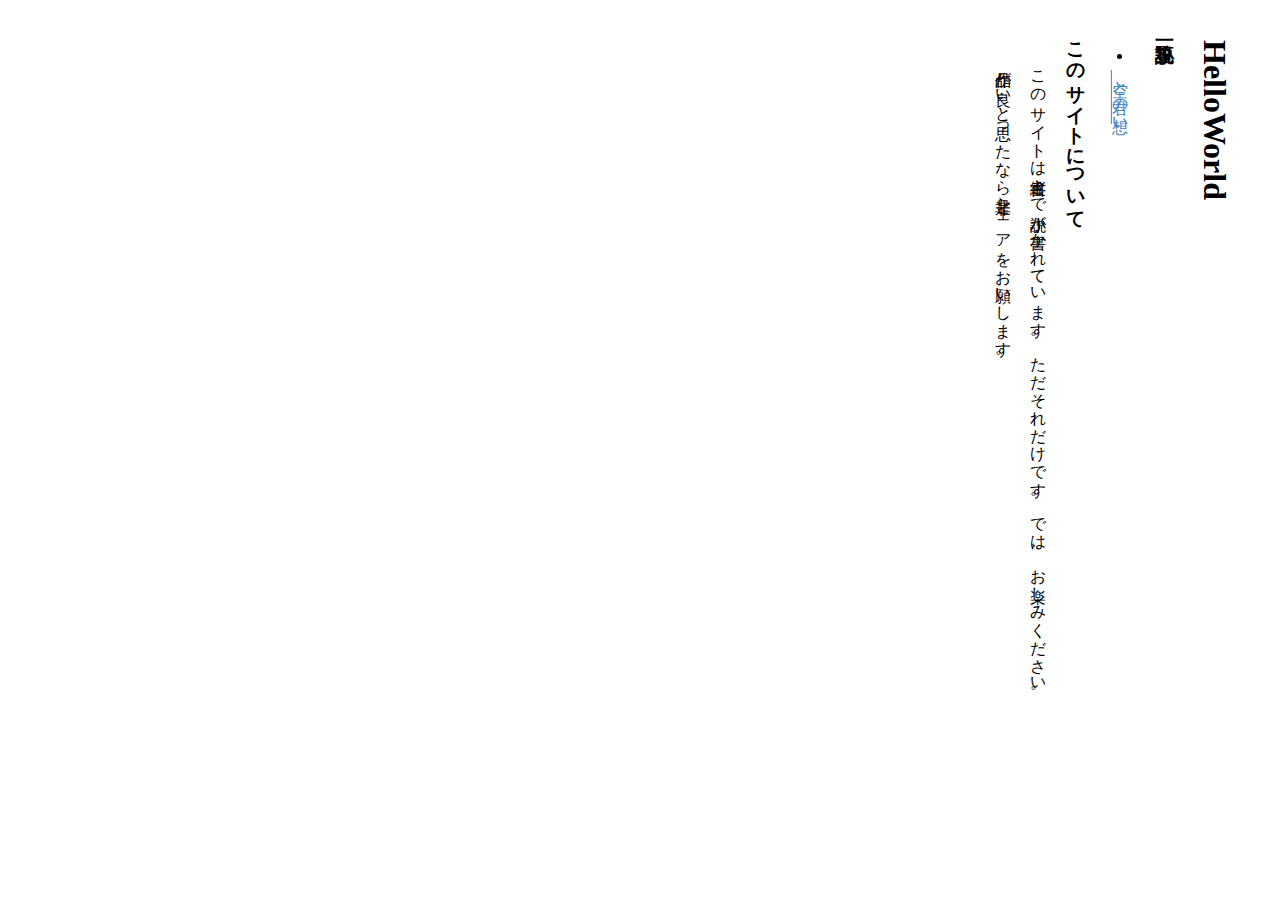
==== index.html @ d3e9053b "v0.3" ====
<!DOCTYPE html>
<html lang="en">
<head>
    <meta charset="UTF-8">
    <meta name="viewport" content="width=device-width, initial-scale=1.0">
    <title>「無題」</title>
    <script src="./script.min.js"></script>
    <link rel="stylesheet" href="./style.css">
</head>
<body>
    <header>
        <h1>HelloWorld</h1>
    </header>
    <main>
        <h3>小説一覧</h3>
        <ul>
            <li><a href="./SkyandYourthought/">空と君の想い</a></li>
        </ul>
        <h3>このサイトについて</h3>
        <p>このサイトは縦書きで小説が書かれています。ただそれだけです。では、お楽しみください。</p>
        <p>作品が良いと思ったなら是非シェアをお願いします。</p>
    </main>
</body>
</html>
---- style.css ----
html,body,main,header,footer,div,h1,h2,h3,p,a{margin: 0; padding: 0;}
html {
    overflow-x : scroll;
    overflow-y : hidden;
}
body {
    font-family: 'Noto Serif JP', "游明朝", YuMincho, "ヒラギノ明朝 ProN W3", "Hiragino Mincho ProN", "MS P明朝", "MS 明朝", serif;
    font-size: 16px;
    line-height: 1.6;
    background-color: white;
    padding: 30px; 
    width: calc(100% - 60px);
    overflow-x: scroll;
    overflow-y: hidden;
    -ms-writing-mode: tb-rl;
    writing-mode: vertical-rl;
    -webkit-text-orientation: mixed;
    text-orientation: mixed;
}
span.upright {
    -webkit-text-orientation: upright;
    text-orientation: upright;
}
#bookData,footer {text-align: right;}
p#end {text-align: right; font-size: 1.2rem; font-weight: 600;}
h1 {font-weight: 600; font-size: 2rem; margin: 10px 10px; color: #000002;}
h2 {font-weight: 600; font-size: 1.3rem; margin: 10px 5px; color: #000002;}
a {color: #4183C4; 	text-align: right;}
p {font-weight: 500; margin: 30px 10px; color: #000002;}
p span.text {font-size: 1.1rem; display: block; width: 100%; line-height: 2rem;}
span.m {font-weight: 600; font-size: 1.15rem;}
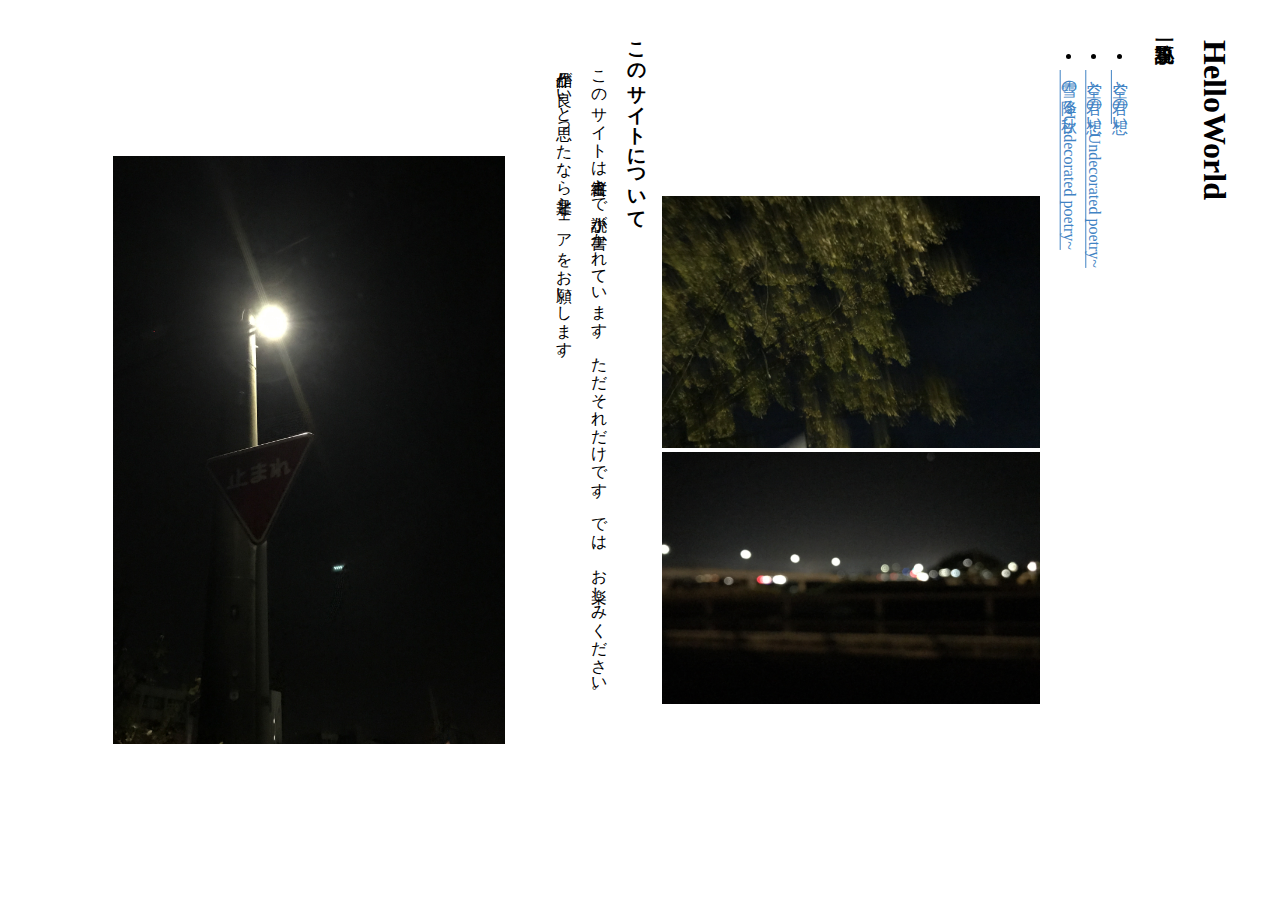
==== commit 4271058f: "v0.5" ====
--- a/index.html
+++ b/index.html
@@ -15,10 +15,22 @@
         <h3>小説一覧</h3>
         <ul>
             <li><a href="./SkyandYourthought/">空と君の想い</a></li>
+            <li><a href="./SkyandYourthought-up/">空と君の想い~Undecorated poetry~</a></li>
+            <li><a href="./snowy-autumn/">雪の降る秋~Undecorated poetry~</a></li>
         </ul>
+        <section class="images">
+            <img src="./image/1.JPG" alt="">
+            <img src="./image/2.JPG" alt="">
+        </section>
         <h3>このサイトについて</h3>
         <p>このサイトは縦書きで小説が書かれています。ただそれだけです。では、お楽しみください。</p>
         <p>作品が良いと思ったなら是非シェアをお願いします。</p>
+        <section class="images">
+            <img src="./image/3.JPG" alt="">
+        </section>
+        <section class="images1">
+            <img src="./image/5.JPG" alt="">
+        </section>
     </main>
 </body>
 </html>--- a/style.css
+++ b/style.css
@@ -28,4 +28,7 @@
 a {color: #4183C4; 	text-align: right;}
 p {font-weight: 500; margin: 30px 10px; color: #000002;}
 p span.text {font-size: 1.1rem; display: block; width: 100%; line-height: 2rem;}
-span.m {font-weight: 600; font-size: 1.15rem;}+span.m {font-weight: 600; font-size: 1.15rem;}
+.images, .images1 {text-align: center; margin: 0 10px;}
+.images img {height: 30%;}
+.images1 img {height: 70%;}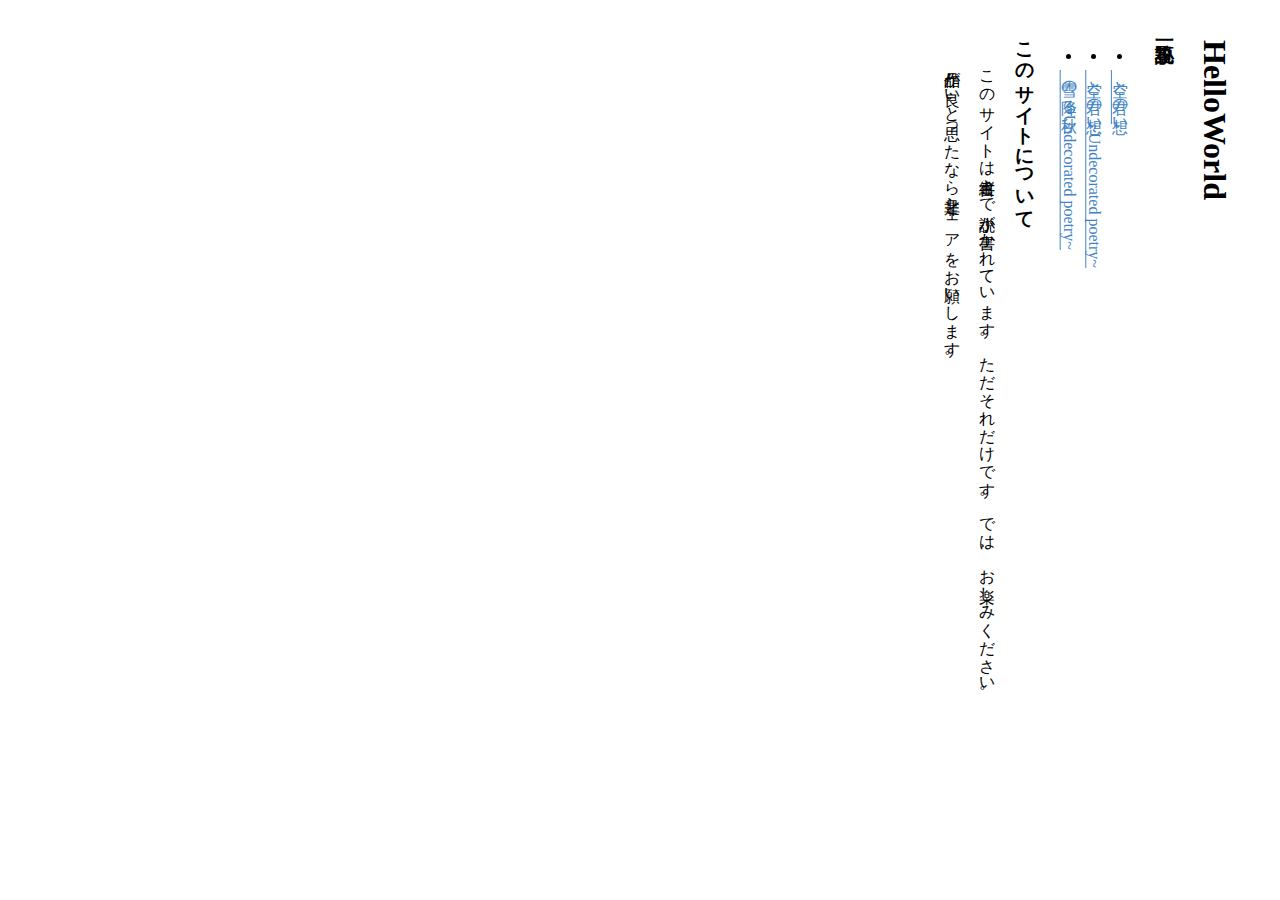
==== commit b932d248: "v0.8" ====
--- a/index.html
+++ b/index.html
@@ -16,21 +16,11 @@
         <ul>
             <li><a href="./SkyandYourthought/">空と君の想い</a></li>
             <li><a href="./SkyandYourthought-up/">空と君の想い~Undecorated poetry~</a></li>
-            <li><a href="./snowy-autumn/">雪の降る秋~Undecorated poetry~</a></li>
+            <li><a href="./snowy-autumn-up/">雪の降る秋~Undecorated poetry~</a></li>
         </ul>
-        <section class="images">
-            <img src="./image/1.JPG" alt="">
-            <img src="./image/2.JPG" alt="">
-        </section>
         <h3>このサイトについて</h3>
         <p>このサイトは縦書きで小説が書かれています。ただそれだけです。では、お楽しみください。</p>
         <p>作品が良いと思ったなら是非シェアをお願いします。</p>
-        <section class="images">
-            <img src="./image/3.JPG" alt="">
-        </section>
-        <section class="images1">
-            <img src="./image/5.JPG" alt="">
-        </section>
     </main>
 </body>
 </html>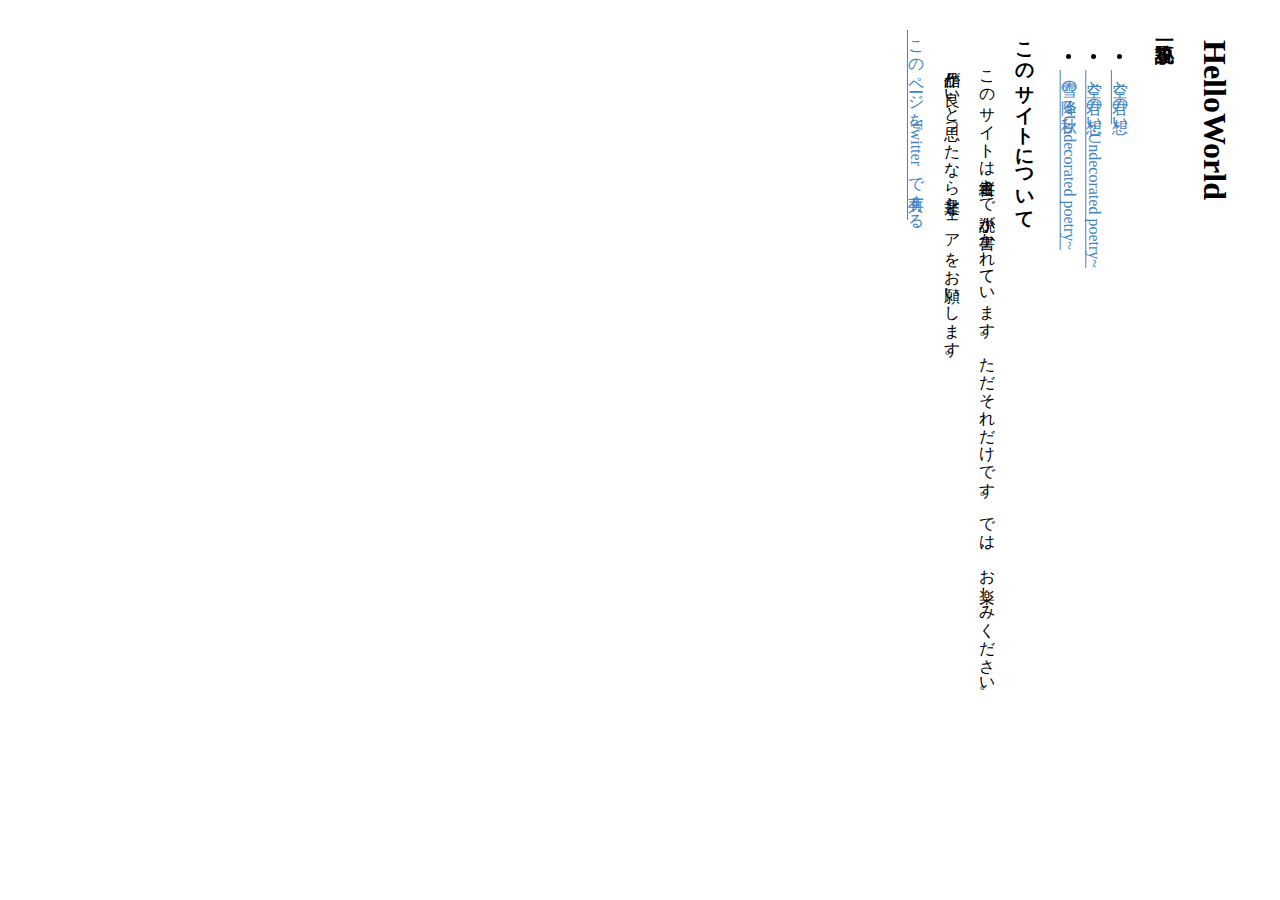
==== commit c56211c1: "v1.0" ====
--- a/index.html
+++ b/index.html
@@ -6,6 +6,14 @@
     <title>「無題」</title>
     <script src="./script.min.js"></script>
     <link rel="stylesheet" href="./style.css">
+    <meta property='og:title' content="「無題」トップページ">
+    <meta property='og:description' content="あなたの心に届く文章をいつか作れればいいなと思います。">
+    <meta property='og:url' content="https://noname-life.com/snowy-autumn-up/">
+    <meta property='og:site_name' content="「無題」">
+    <meta property='og:type' content='website'>
+    <meta name="twitter:description" content="あなたの心に届く文章をいつか作れればいいなと思います。">
+    <meta name="description" content="あなたの心に届く文章をいつか作れればいいなと思います。">
+    <meta name="Keywords" content="小説, 物語, 詩, ポエム">
 </head>
 <body>
     <header>
@@ -21,6 +29,7 @@
         <h3>このサイトについて</h3>
         <p>このサイトは縦書きで小説が書かれています。ただそれだけです。では、お楽しみください。</p>
         <p>作品が良いと思ったなら是非シェアをお願いします。</p>
+        <a href="https://twitter.com/intent/tweet?text=「無題」のサイトにアクセスしました。https://noname-life.com/ あなたが見つけた小説で、あなたの人生が少しでもいい方向へ傾くことを願っています。">このページをTwitterで共有する</a>
     </main>
 </body>
 </html>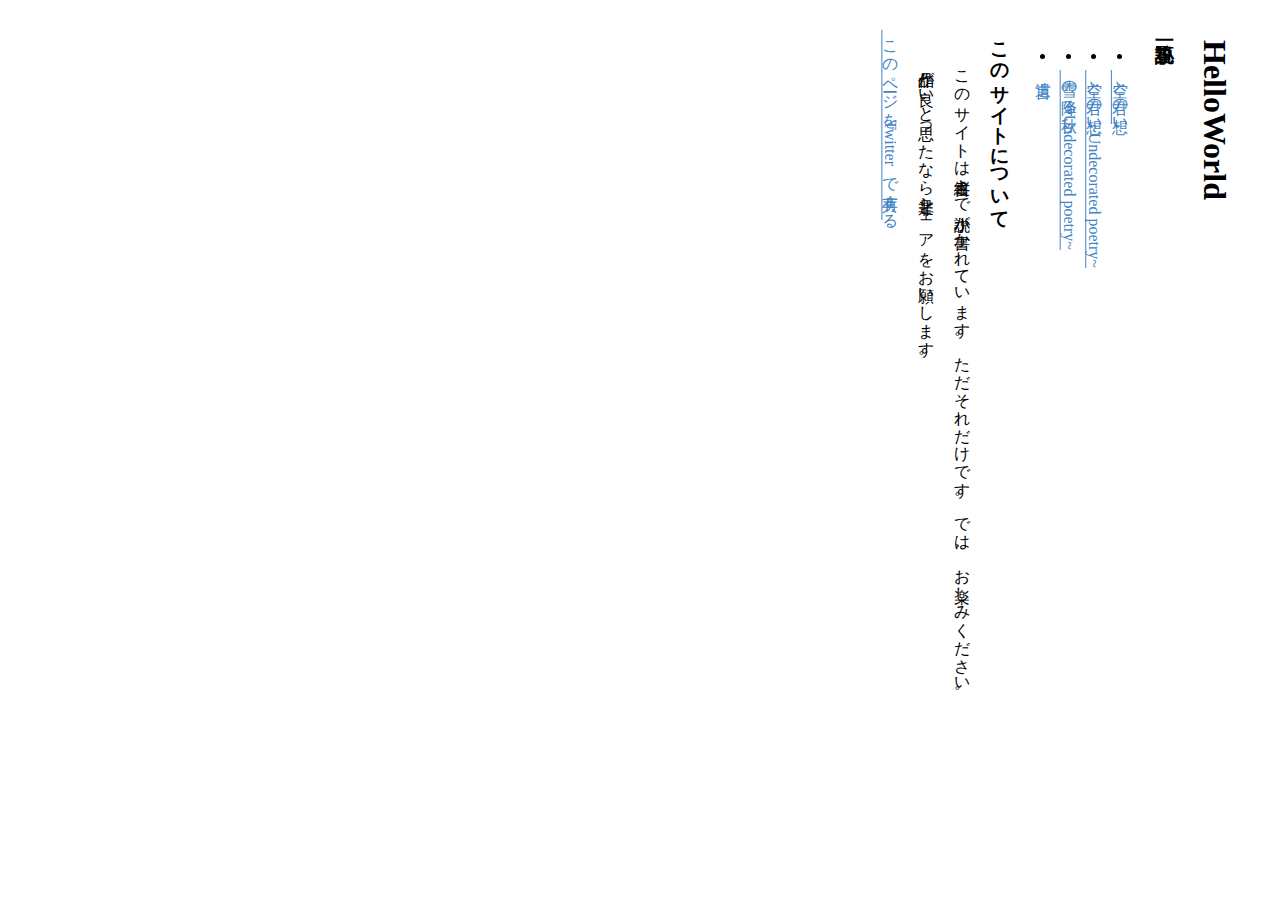
==== commit a0730436: "Update index.html" ====
--- a/index.html
+++ b/index.html
@@ -25,6 +25,7 @@
             <li><a href="./SkyandYourthought/">空と君の想い</a></li>
             <li><a href="./SkyandYourthought-up/">空と君の想い~Undecorated poetry~</a></li>
             <li><a href="./snowy-autumn-up/">雪の降る秋~Undecorated poetry~</a></li>
+            <li><a href="./will/">遺言</a></li>
         </ul>
         <h3>このサイトについて</h3>
         <p>このサイトは縦書きで小説が書かれています。ただそれだけです。では、お楽しみください。</p>
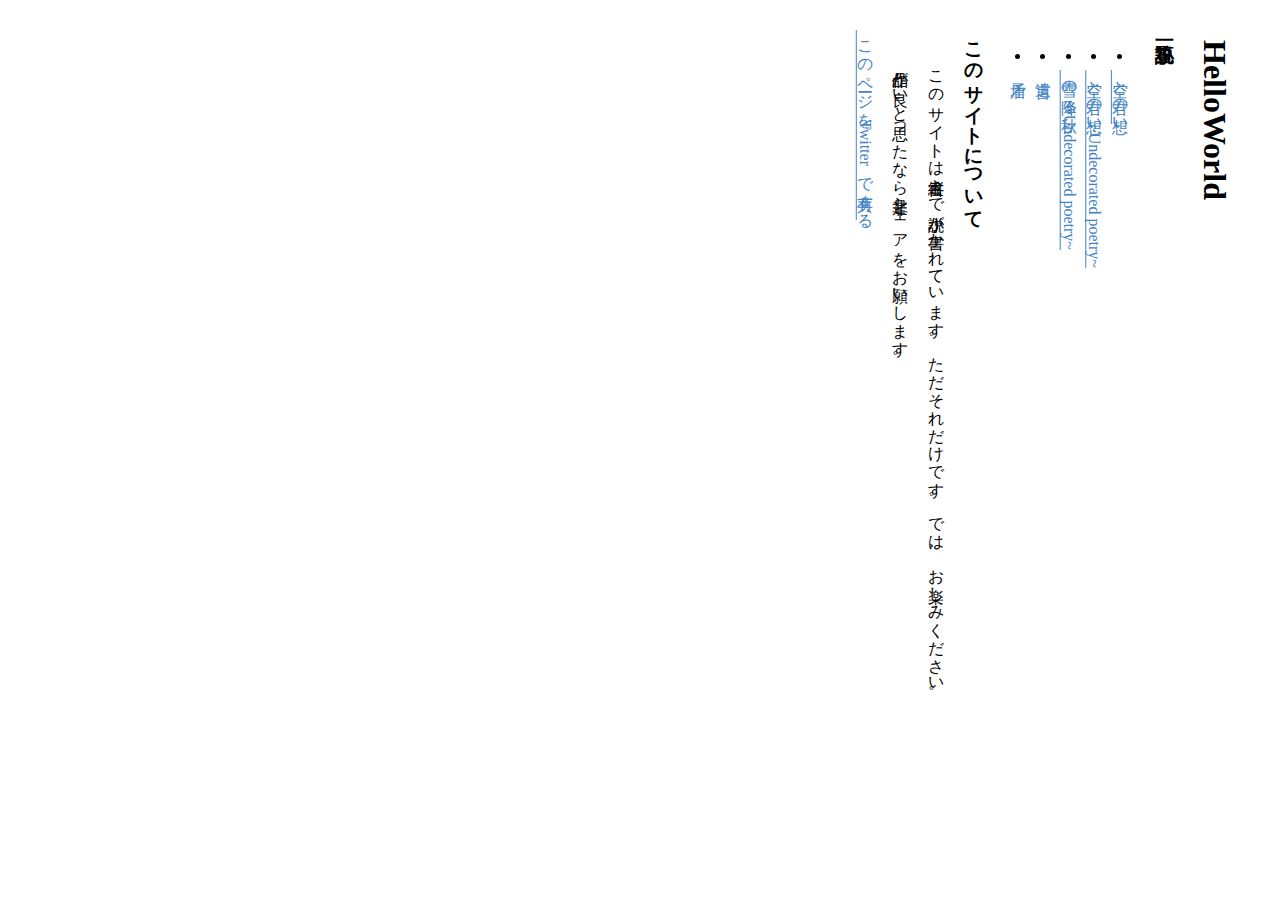
==== commit cc32e581: "Contradiction" ====
--- a/index.html
+++ b/index.html
@@ -26,6 +26,7 @@
             <li><a href="./SkyandYourthought-up/">空と君の想い~Undecorated poetry~</a></li>
             <li><a href="./snowy-autumn-up/">雪の降る秋~Undecorated poetry~</a></li>
             <li><a href="./will/">遺言</a></li>
+            <li><a href="./Contradiction/">矛盾</a></li>
         </ul>
         <h3>このサイトについて</h3>
         <p>このサイトは縦書きで小説が書かれています。ただそれだけです。では、お楽しみください。</p>
